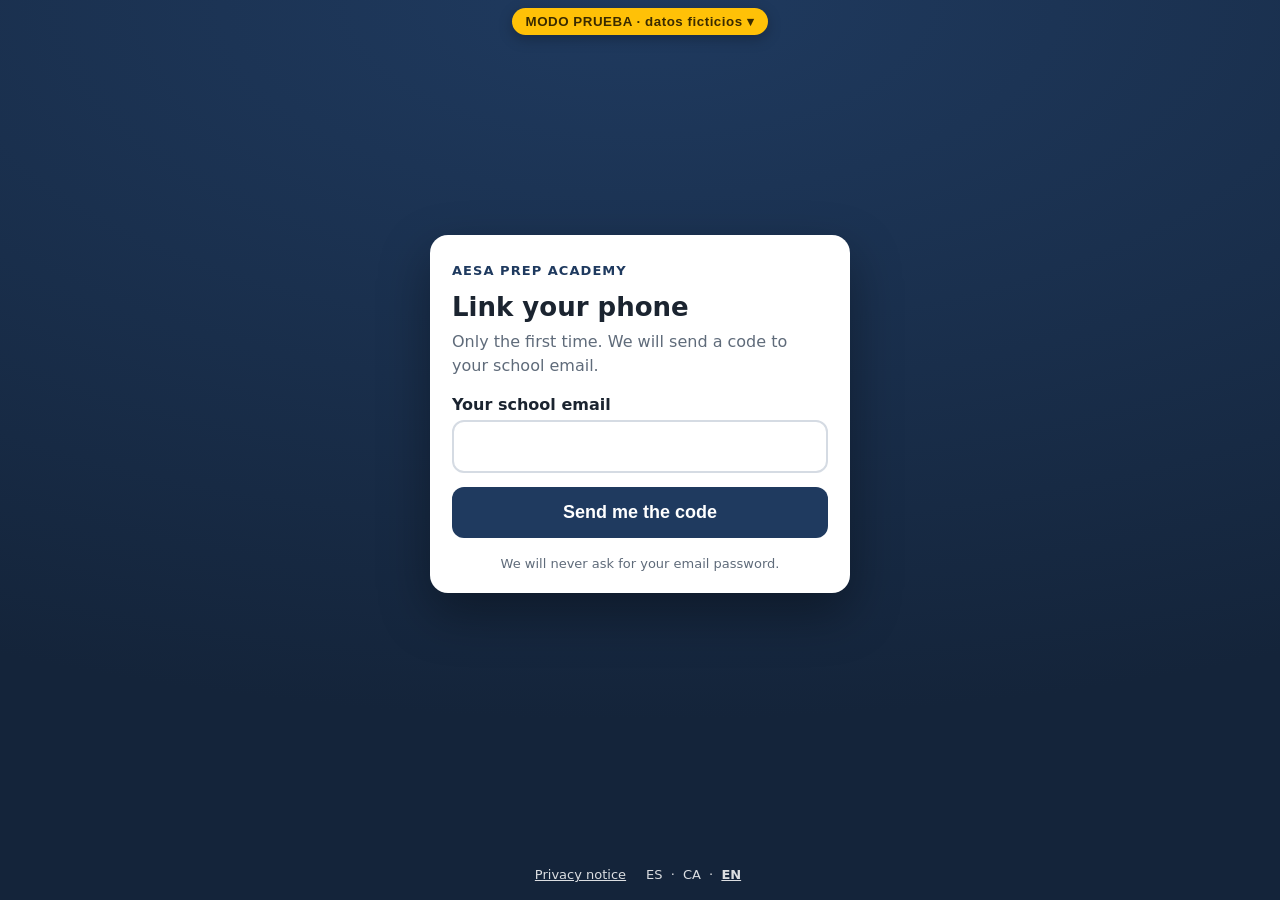
==== index.html @ 6540f6ae "Add files via upload" ====
<!doctype html>
<html lang="es">
<head>
  <meta charset="utf-8">
  <meta name="viewport" content="width=device-width, initial-scale=1, viewport-fit=cover">
  <meta name="robots" content="noindex, nofollow">
  <meta name="theme-color" content="#14243a">
  <meta name="format-detection" content="telephone=no">
  <title>AESA Prep · Entradas y salidas</title>
  <link rel="stylesheet" href="styles.css">
</head>
<body>
  <main id="app">

    <!-- ============ CARGANDO ============ -->
    <section id="p-cargando" class="pantalla oscura">
      <div class="marca">AESA Prep Academy</div>
      <div class="spinner" aria-hidden="true"></div>
      <p id="cargando-texto" class="cargando-texto" data-t="comprobando">Comprobando…</p>
    </section>

    <!-- ============ VINCULAR EL MÓVIL ============ -->
    <section id="p-vincular" class="pantalla oscura" hidden>
      <div class="tarjeta">
        <div class="marca marca-oscura">AESA Prep Academy</div>
        <h1 data-t="vincTitulo">Vincula tu móvil</h1>
        <p class="intro" data-t="vincIntro">Solo la primera vez. Te enviaremos un código a tu correo del centro.</p>
        <p id="vinc-aviso" class="aviso" hidden></p>

        <form id="f-email" novalidate>
          <label for="email" data-t="emailEtiqueta">Tu correo del centro</label>
          <input id="email" name="email" type="email" autocomplete="email" inputmode="email" autocapitalize="off" spellcheck="false" required>
          <button id="b-enviar" type="submit" class="btn" data-t="enviarCodigo">Enviarme el código</button>
        </form>

        <form id="f-codigo" novalidate hidden>
          <p id="codigo-enviado" class="intro"></p>
          <label for="codigo" data-t="codigoEtiqueta">Código de 6 cifras</label>
          <input id="codigo" name="codigo" class="codigo" inputmode="numeric" autocomplete="one-time-code" pattern="[0-9]*" maxlength="6" required>
          <button id="b-validar" type="submit" class="btn" data-t="validar">Vincular este móvil</button>
          <button id="b-otro-email" type="button" class="enlace" data-t="otroEmail">Usar otro correo / pedir otro código</button>
        </form>

        <p id="vinc-error" class="error" role="alert" hidden></p>
        <p class="nota" data-t="vincNota">Nunca te pediremos la contraseña de tu correo.</p>
      </div>
    </section>

    <!-- ============ RESULTADO (verde / rojo) ============ -->
    <section id="p-resultado" class="pantalla resultado" hidden aria-live="assertive">
      <div class="rayas" aria-hidden="true"></div>
      <div class="res">
        <div id="res-icono" class="res-icono" aria-hidden="true"></div>
        <h1 id="res-titulo" class="res-titulo"></h1>
        <p id="res-mensaje" class="res-mensaje"></p>
        <p id="res-chip" class="chip" hidden></p>
        <div class="foto-marco">
          <div class="anillo" aria-hidden="true"></div>
          <img id="res-foto" alt="" hidden>
          <span id="res-iniciales" class="iniciales"></span>
        </div>
        <div id="res-nombre" class="res-nombre"></div>
        <div id="res-curso" class="res-curso"></div>
        <div class="reloj-fila">
          <span class="punto-vivo" aria-hidden="true"></span>
          <span id="res-reloj" class="reloj">--:--:--</span>
        </div>
        <div id="res-fecha" class="res-fecha"></div>
        <div id="res-meta" class="res-meta"></div>
        <p id="res-repetido" class="res-repetido" hidden></p>
        <div class="barra" aria-hidden="true"><div id="res-barra"></div></div>
      </div>
    </section>

    <!-- ============ ERRORES / AVISOS ============ -->
    <section id="p-error" class="pantalla oscura" hidden>
      <div class="res-icono icono-aviso" aria-hidden="true">!</div>
      <h1 id="err-titulo" class="res-titulo"></h1>
      <p id="err-mensaje" class="res-mensaje"></p>
      <button id="b-reintentar" type="button" class="btn btn-claro" data-t="reintentar" hidden>Reintentar</button>
    </section>

  </main>

  <footer id="pie" class="pie">
    <button id="b-desvincular" type="button" class="enlace" data-t="noSoyYo" hidden>No soy yo / desvincular este móvil</button>
    <a href="privacidad.html" target="_blank" rel="noopener" data-t="privacidad">Aviso de privacidad</a>
    <span class="idiomas">
      <button type="button" class="enlace" data-idioma="es">ES</button> ·
      <button type="button" class="enlace" data-idioma="ca">CA</button> ·
      <button type="button" class="enlace" data-idioma="en">EN</button>
    </span>
  </footer>

  <script src="app.js"></script>
</body>
</html>
---- styles.css ----
/* AESA Prep Academy · control de entradas y salidas — estilos de la app del alumno */
:root {
  --navy: #14243a;
  --navy-2: #1f3a5f;
  --verde: #0b8a47;
  --verde-2: #076435;
  --rojo: #c62828;
  --rojo-2: #8e1616;
  --gris: #4b525c;
  --gris-2: #30353c;
  --ambar: #ffc107;
  --texto: #1b2430;
  --suave: #5f6b7a;
  --radio: 18px;
}

* { box-sizing: border-box; }
[hidden] { display: none !important; }

html, body { margin: 0; min-height: 100%; }
body {
  font-family: system-ui, -apple-system, "Segoe UI", Roboto, "Helvetica Neue", Arial, sans-serif;
  background: var(--navy);
  color: #fff;
  -webkit-font-smoothing: antialiased;
  -webkit-tap-highlight-color: transparent;
}

.pantalla {
  position: relative;
  min-height: 100vh;
  min-height: 100dvh;
  display: flex;
  flex-direction: column;
  align-items: center;
  justify-content: center;
  padding: 24px 20px 96px;
  text-align: center;
  overflow: hidden;
}
.oscura { background: radial-gradient(120% 80% at 50% 0%, var(--navy-2), var(--navy)); }

.marca { font-weight: 700; letter-spacing: .08em; text-transform: uppercase; font-size: 13px; opacity: .85; margin-bottom: 22px; }
.marca-oscura { color: var(--navy-2); opacity: 1; margin-bottom: 14px; }

/* ---------- Cargando ---------- */
.spinner {
  width: 56px; height: 56px; border-radius: 50%;
  border: 5px solid rgba(255, 255, 255, .2); border-top-color: #fff;
  animation: giro .8s linear infinite;
}
.cargando-texto { margin-top: 18px; font-size: 18px; opacity: .9; }

/* ---------- Vincular ---------- */
.tarjeta {
  width: 100%; max-width: 420px;
  background: #fff; color: var(--texto);
  border-radius: var(--radio);
  padding: 28px 22px 22px;
  text-align: left;
  box-shadow: 0 20px 50px rgba(0, 0, 0, .35);
}
.tarjeta h1 { margin: 0 0 8px; font-size: 26px; }
.intro { margin: 0 0 18px; color: var(--suave); line-height: 1.45; }
label { display: block; font-weight: 600; margin: 4px 0 6px; }
input {
  width: 100%; font-size: 18px; padding: 14px 14px;
  border: 2px solid #d5dbe3; border-radius: 12px; outline: none; color: var(--texto); background: #fff;
}
input:focus { border-color: var(--navy-2); }
input.codigo { font-size: 30px; letter-spacing: .35em; text-align: center; font-variant-numeric: tabular-nums; }
.btn {
  display: block; width: 100%; margin-top: 14px;
  font-size: 18px; font-weight: 700; padding: 15px;
  border: 0; border-radius: 12px; cursor: pointer;
  background: var(--navy-2); color: #fff;
}
.btn:disabled { opacity: .6; cursor: progress; }
.btn-claro { background: #fff; color: var(--navy); max-width: 320px; margin-top: 24px; }
.enlace {
  background: none; border: 0; padding: 6px 2px; font: inherit; color: inherit;
  text-decoration: underline; cursor: pointer;
}
.tarjeta .enlace { display: block; margin: 12px auto 0; color: var(--navy-2); font-size: 15px; }
.aviso { background: #fff6dd; border: 1px solid #f0d58a; color: #6b5300; padding: 10px 12px; border-radius: 10px; margin: 0 0 14px; line-height: 1.4; }
.error { background: #fdecec; border: 1px solid #f3b7b7; color: #8e1616; padding: 10px 12px; border-radius: 10px; margin: 14px 0 0; line-height: 1.4; }
.nota { font-size: 13px; color: var(--suave); margin: 18px 0 0; text-align: center; }

/* ---------- Pie ---------- */
.pie {
  position: fixed; left: 0; right: 0; bottom: 0;
  display: flex; flex-wrap: wrap; gap: 6px 16px; justify-content: center; align-items: center;
  padding: 12px 16px calc(12px + env(safe-area-inset-bottom));
  font-size: 13px; color: rgba(255, 255, 255, .85);
}
.pie a { color: inherit; }
.idiomas .enlace { text-decoration: none; padding: 6px 4px; }
.idiomas .enlace.activo { font-weight: 800; text-decoration: underline; }

/* ---------- Resultado ---------- */
.resultado { color: #fff; transition: background-color .3s; }
.resultado.ok { background: var(--verde); }
.resultado.no { background: var(--rojo); }
.resultado.caducada { background: var(--gris); }

/* Rayas que se desplazan sin parar: una captura de pantalla se nota al momento */
.rayas {
  position: absolute; top: -20%; bottom: -20%; left: -100px; right: -100px;
  background: repeating-linear-gradient(45deg, rgba(255, 255, 255, .07) 0 24px, rgba(255, 255, 255, 0) 24px 48px);
  animation: rayas 2.4s linear infinite;
  pointer-events: none;
}
.resultado.caducada .rayas, .resultado.caducada .anillo, .resultado.caducada .punto-vivo { animation: none; opacity: 0; }

.res { position: relative; width: 100%; max-width: 460px; display: flex; flex-direction: column; align-items: center; }
.res-icono {
  width: 74px; height: 74px; border-radius: 50%;
  display: flex; align-items: center; justify-content: center;
  font-size: 46px; font-weight: 800; line-height: 1;
  background: rgba(255, 255, 255, .2); border: 3px solid rgba(255, 255, 255, .85);
  margin-bottom: 10px;
}
.icono-aviso { margin-bottom: 14px; }
.res-titulo { font-size: clamp(32px, 10vw, 46px); line-height: 1.05; margin: 4px 0 8px; font-weight: 800; letter-spacing: -.01em; }
.res-mensaje { font-size: 19px; line-height: 1.4; margin: 0 0 12px; max-width: 420px; font-weight: 500; }
.chip {
  display: inline-block; margin: 0 0 12px; padding: 7px 14px; border-radius: 999px;
  background: var(--ambar); color: #3a2b00; font-weight: 700; font-size: 16px;
}

.foto-marco { position: relative; width: 132px; height: 132px; margin: 8px 0 10px; }
.foto-marco img, .iniciales {
  position: absolute; inset: 0; width: 100%; height: 100%; border-radius: 50%;
  object-fit: cover; border: 4px solid #fff; background: rgba(0, 0, 0, .18);
}
.iniciales { display: flex; align-items: center; justify-content: center; font-size: 44px; font-weight: 800; }
.anillo {
  position: absolute; inset: -11px; border-radius: 50%;
  background: conic-gradient(from 0deg, rgba(255, 255, 255, 0) 0deg, rgba(255, 255, 255, .95) 320deg, rgba(255, 255, 255, 0) 360deg);
  -webkit-mask: radial-gradient(farthest-side, transparent calc(100% - 5px), #000 calc(100% - 4px));
          mask: radial-gradient(farthest-side, transparent calc(100% - 5px), #000 calc(100% - 4px));
  animation: giro 1.4s linear infinite;
}
.res-nombre { font-size: 24px; font-weight: 800; }
.res-curso { font-size: 16px; opacity: .9; margin-top: 2px; }
.reloj-fila { display: flex; align-items: center; gap: 10px; margin-top: 14px; }
.reloj { font-size: clamp(44px, 15vw, 64px); font-weight: 800; font-variant-numeric: tabular-nums; letter-spacing: .02em; line-height: 1; }
.punto-vivo { width: 14px; height: 14px; border-radius: 50%; background: #fff; animation: latido 1s ease-in-out infinite; }
.res-fecha { font-size: 17px; opacity: .95; margin-top: 6px; }
.res-fecha::first-letter { text-transform: uppercase; }
.res-meta { font-size: 15px; opacity: .92; margin-top: 10px; }
.res-repetido { font-size: 14px; opacity: .9; margin: 8px 0 0; }
.barra { width: 100%; max-width: 300px; height: 6px; border-radius: 6px; background: rgba(255, 255, 255, .25); margin-top: 18px; overflow: hidden; }
#res-barra { height: 100%; width: 100%; background: #fff; border-radius: 6px; transition: width .25s linear; }

@keyframes giro { to { transform: rotate(360deg); } }
@keyframes rayas { to { transform: translateX(67.88px); } } /* 48px / sin(45°): la animación encaja sin saltos */
@keyframes latido { 0%, 100% { opacity: 1; transform: scale(1); } 50% { opacity: .25; transform: scale(.7); } }

/* Movimiento reducido: se mantiene el reloj, el anillo y el punto (sirven contra las capturas) pero más suaves */
@media (prefers-reduced-motion: reduce) {
  .rayas { animation: none; }
  .anillo { animation-duration: 4s; }
}

@media (max-height: 640px) {
  .foto-marco { width: 96px; height: 96px; }
  .res-icono { width: 56px; height: 56px; font-size: 34px; }
  .reloj { font-size: 44px; }
}
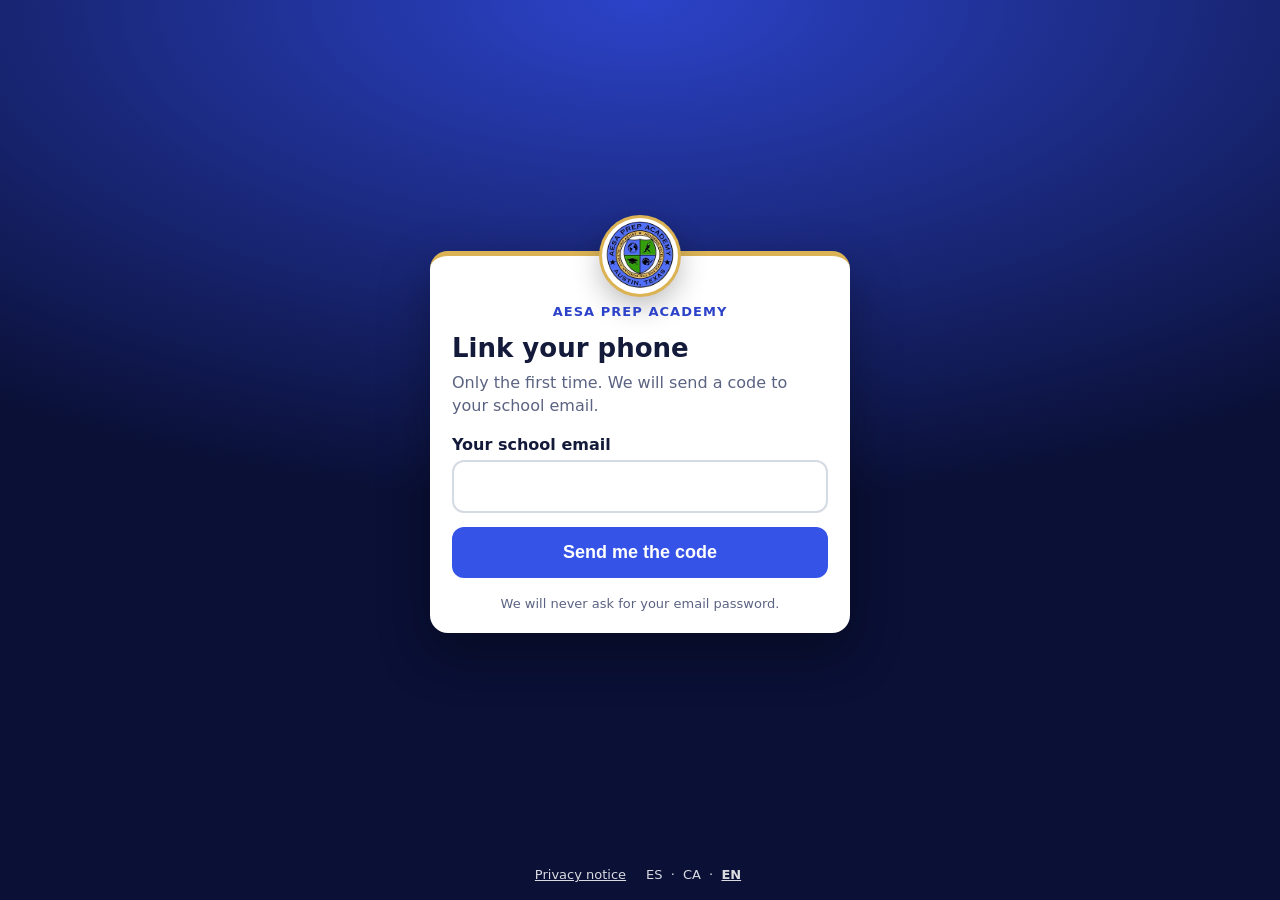
==== commit 11d8be55: "Add files via upload" ====
--- a/index.html
+++ b/index.html
@@ -4,7 +4,9 @@
   <meta charset="utf-8">
   <meta name="viewport" content="width=device-width, initial-scale=1, viewport-fit=cover">
   <meta name="robots" content="noindex, nofollow">
-  <meta name="theme-color" content="#14243a">
+  <meta name="theme-color" content="#0a1036">
+  <link rel="icon" href="logo.png">
+  <link rel="apple-touch-icon" href="logo.png">
   <meta name="format-detection" content="telephone=no">
   <title>AESA Prep · Entradas y salidas</title>
   <link rel="stylesheet" href="styles.css">
@@ -14,6 +16,7 @@
 
     <!-- ============ CARGANDO ============ -->
     <section id="p-cargando" class="pantalla oscura">
+      <img class="escudo escudo-grande" src="logo.png" alt="AESA Prep Academy">
       <div class="marca">AESA Prep Academy</div>
       <div class="spinner" aria-hidden="true"></div>
       <p id="cargando-texto" class="cargando-texto" data-t="comprobando">Comprobando…</p>
@@ -22,6 +25,7 @@
     <!-- ============ VINCULAR EL MÓVIL ============ -->
     <section id="p-vincular" class="pantalla oscura" hidden>
       <div class="tarjeta">
+        <img class="escudo escudo-tarjeta" src="logo.png" alt="">
         <div class="marca marca-oscura">AESA Prep Academy</div>
         <h1 data-t="vincTitulo">Vincula tu móvil</h1>
         <p class="intro" data-t="vincIntro">Solo la primera vez. Te enviaremos un código a tu correo del centro.</p>
@@ -49,6 +53,7 @@
     <!-- ============ RESULTADO (verde / rojo) ============ -->
     <section id="p-resultado" class="pantalla resultado" hidden aria-live="assertive">
       <div class="rayas" aria-hidden="true"></div>
+      <img class="escudo escudo-mini" src="logo.png" alt="AESA Prep Academy">
       <div class="res">
         <div id="res-icono" class="res-icono" aria-hidden="true"></div>
         <h1 id="res-titulo" class="res-titulo"></h1>
@@ -74,6 +79,7 @@
 
     <!-- ============ ERRORES / AVISOS ============ -->
     <section id="p-error" class="pantalla oscura" hidden>
+      <img class="escudo escudo-mini" src="logo.png" alt="AESA Prep Academy">
       <div class="res-icono icono-aviso" aria-hidden="true">!</div>
       <h1 id="err-titulo" class="res-titulo"></h1>
       <p id="err-mensaje" class="res-mensaje"></p>
--- a/styles.css
+++ b/styles.css
@@ -1,16 +1,20 @@
 /* AESA Prep Academy · control de entradas y salidas — estilos de la app del alumno */
+/* Colores del escudo de AESA Prep Academy */
 :root {
-  --navy: #14243a;
-  --navy-2: #1f3a5f;
-  --verde: #0b8a47;
-  --verde-2: #076435;
+  --navy: #0a1036;      /* marino del contorno del escudo */
+  --navy-2: #2c43c9;    /* azul del escudo, más oscuro para fondos */
+  --azul: #516efa;      /* azul del escudo */
+  --azul-boton: #3653e8;/* azul del escudo con contraste suficiente para texto blanco */
+  --dorado: #dbb355;    /* aro dorado del escudo */
+  --verde: #2f8a10;     /* verde del escudo (algo más oscuro para leer bien en blanco) */
+  --verde-2: #236b0b;
   --rojo: #c62828;
   --rojo-2: #8e1616;
   --gris: #4b525c;
   --gris-2: #30353c;
-  --ambar: #ffc107;
-  --texto: #1b2430;
-  --suave: #5f6b7a;
+  --ambar: #dbb355;
+  --texto: #141a3a;
+  --suave: #5b6382;
   --radio: 18px;
 }
 
@@ -38,10 +42,16 @@
   text-align: center;
   overflow: hidden;
 }
-.oscura { background: radial-gradient(120% 80% at 50% 0%, var(--navy-2), var(--navy)); }
+.oscura { background: radial-gradient(120% 80% at 50% 0%, var(--navy-2), var(--navy) 70%); }
 
-.marca { font-weight: 700; letter-spacing: .08em; text-transform: uppercase; font-size: 13px; opacity: .85; margin-bottom: 22px; }
-.marca-oscura { color: var(--navy-2); opacity: 1; margin-bottom: 14px; }
+.marca { font-weight: 700; letter-spacing: .08em; text-transform: uppercase; font-size: 13px; opacity: .9; margin-bottom: 22px; color: var(--dorado); }
+.marca-oscura { color: var(--navy-2); opacity: 1; margin-bottom: 14px; text-align: center; }
+
+/* Escudo: siempre sobre un círculo blanco con aro dorado, para que se lea en cualquier fondo */
+.escudo { display: block; border-radius: 50%; background: #fff; padding: 3px; box-shadow: 0 0 0 3px var(--dorado), 0 10px 30px rgba(0, 0, 0, .3); }
+.escudo-grande { width: 112px; height: 112px; margin: 0 auto 18px; }
+.escudo-tarjeta { width: 76px; height: 76px; margin: -66px auto 10px; }
+.escudo-mini { position: absolute; top: calc(14px + env(safe-area-inset-top)); left: 14px; width: 44px; height: 44px; z-index: 2; box-shadow: 0 0 0 2px var(--dorado); }
 
 /* ---------- Cargando ---------- */
 .spinner {
@@ -56,7 +66,9 @@
   width: 100%; max-width: 420px;
   background: #fff; color: var(--texto);
   border-radius: var(--radio);
+  border-top: 5px solid var(--dorado);
   padding: 28px 22px 22px;
+  margin-top: 56px;
   text-align: left;
   box-shadow: 0 20px 50px rgba(0, 0, 0, .35);
 }
@@ -67,13 +79,13 @@
   width: 100%; font-size: 18px; padding: 14px 14px;
   border: 2px solid #d5dbe3; border-radius: 12px; outline: none; color: var(--texto); background: #fff;
 }
-input:focus { border-color: var(--navy-2); }
+input:focus { border-color: var(--azul); }
 input.codigo { font-size: 30px; letter-spacing: .35em; text-align: center; font-variant-numeric: tabular-nums; }
 .btn {
   display: block; width: 100%; margin-top: 14px;
   font-size: 18px; font-weight: 700; padding: 15px;
   border: 0; border-radius: 12px; cursor: pointer;
-  background: var(--navy-2); color: #fff;
+  background: var(--azul-boton); color: #fff;
 }
 .btn:disabled { opacity: .6; cursor: progress; }
 .btn-claro { background: #fff; color: var(--navy); max-width: 320px; margin-top: 24px; }
@@ -81,7 +93,7 @@
   background: none; border: 0; padding: 6px 2px; font: inherit; color: inherit;
   text-decoration: underline; cursor: pointer;
 }
-.tarjeta .enlace { display: block; margin: 12px auto 0; color: var(--navy-2); font-size: 15px; }
+.tarjeta .enlace { display: block; margin: 12px auto 0; color: var(--azul-boton); font-size: 15px; }
 .aviso { background: #fff6dd; border: 1px solid #f0d58a; color: #6b5300; padding: 10px 12px; border-radius: 10px; margin: 0 0 14px; line-height: 1.4; }
 .error { background: #fdecec; border: 1px solid #f3b7b7; color: #8e1616; padding: 10px 12px; border-radius: 10px; margin: 14px 0 0; line-height: 1.4; }
 .nota { font-size: 13px; color: var(--suave); margin: 18px 0 0; text-align: center; }
@@ -125,7 +137,7 @@
 .res-mensaje { font-size: 19px; line-height: 1.4; margin: 0 0 12px; max-width: 420px; font-weight: 500; }
 .chip {
   display: inline-block; margin: 0 0 12px; padding: 7px 14px; border-radius: 999px;
-  background: var(--ambar); color: #3a2b00; font-weight: 700; font-size: 16px;
+  background: var(--dorado); color: #2b1f00; font-weight: 700; font-size: 16px;
 }
 
 .foto-marco { position: relative; width: 132px; height: 132px; margin: 8px 0 10px; }
